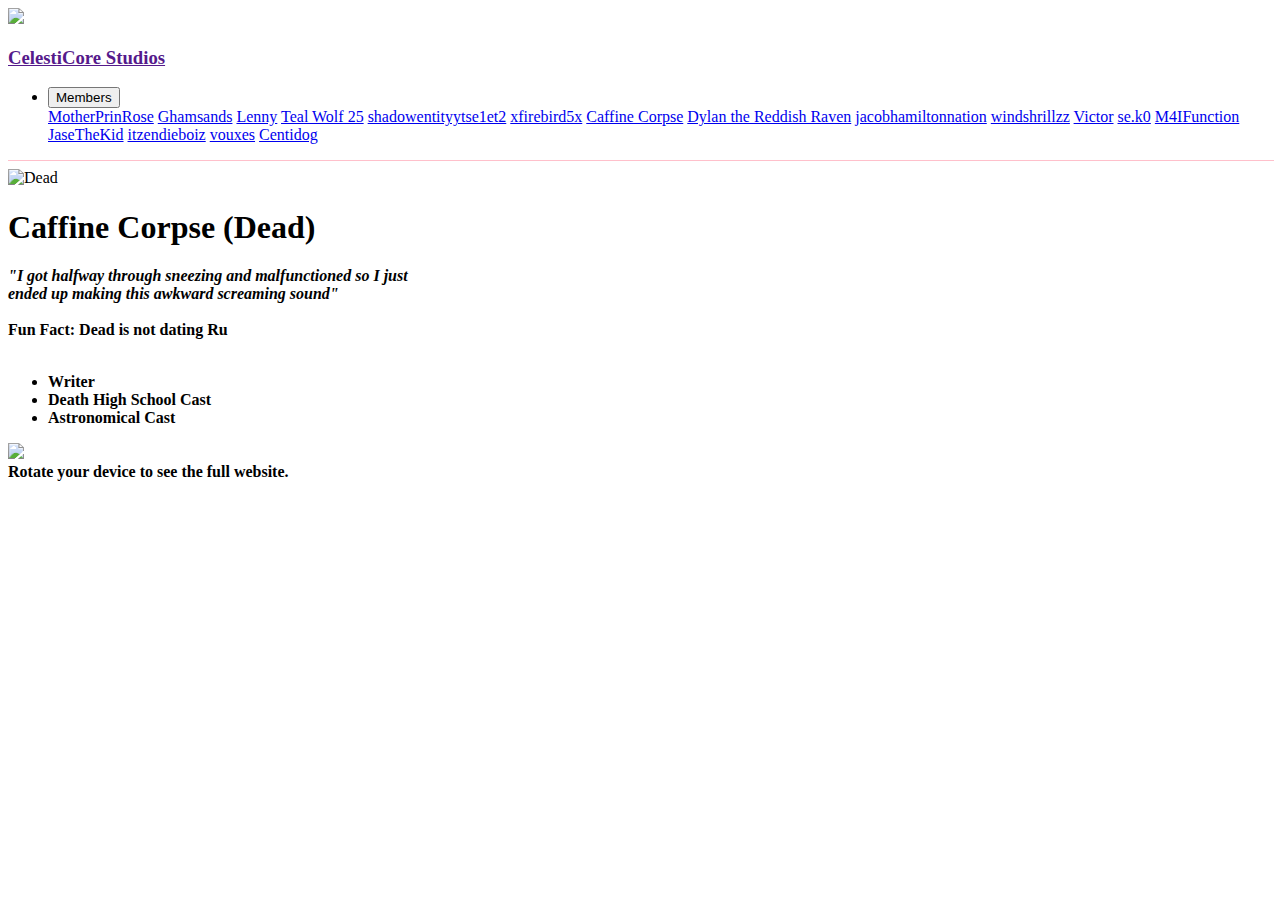
==== member/dead.html @ f63c673e "Add Dead's page" ====
<!DOCTYPE html>
<html lang="en">

<head>
    <link rel="icon" href="./images/logo.png">
    <link rel="stylesheet" href="./main.css">
    <link rel="stylesheet" href="./members.css">
    <title>CelestiCore Studios</title>
    <meta name=”viewport” content="width=device-width, initial-scale=1">
    <meta name="author" content="Teal Wolf 25">
    <meta name="application-name" content="CelestiCore Studios">
    <meta name="description" content="The website for CelestiCore Studios where you can learn about characters, join our Discord and Find all our videos in one list.">
    <meta name="url" content="https://celesticore.tw25.net">
    <meta property="og:image" content="https://celesticore.tw25.net/images/logo.png" />
    <meta name="theme-color" content="#FF9AE9">
</head>

<body>
    <div class="nav-menu">
        <header>
            <a href="" class="logo-link">
                <img src="./images/logo.png" class="logo">
                <h3 class="site-title">CelestiCore Studios</h3>
            </a>
            <ul class="menu">
                <li class="menu">
                    <div class="menu-dropdown">
                        <button class="dropbtn">Members</button>
                        <div class="members">
                            <a href="member/prin" class="menu-link-drop">MotherPrinRose</a>
                            <a href="member/ghamsands" class="menu-link-drop">Ghamsands</a>
                            <a href="member/len" class="menu-link-drop">Lenny</a>
                            <a href="https://www.tw25.net/celesticore-about" class="menu-link-drop">Teal Wolf 25</a>
                            <a href="member/ethan" class="menu-link-drop">shadowentityytse1et2</a>
                            <a href="member/asher" class="menu-link-drop">xfirebird5x</a>
                            <a href="member/dead" class="menu-link-drop">Caffine Corpse</a>
                            <a href="member/dylan" class="menu-link-drop">Dylan the Reddish Raven</a>
                            <a href="member/jules" class="menu-link-drop">jacobhamiltonnation</a>
                            <a href="member/winnie" class="menu-link-drop">windshrillzz</a>
                            <a href="member/victor" class="menu-link-drop">Victor</a>
                            <a href="member/rushen" class="menu-link-drop">se.k0</a>
                            <a href="member/mal" class="menu-link-drop">M4IFunction</a>
                            <a href="member/jase" class="menu-link-drop">JaseTheKid</a>
                            <a href="member/endie" class="menu-link-drop">itzendieboiz</a>
                            <a href="member/steff" class="menu-link-drop">vouxes</a>
                            <a href="member/centi" class="menu-link-drop">Centidog</a>
                        </div>
                    </div>
                </li>
            </ul>
        </header>
        <hr width="100%" size="1" color="pink">
    </div>
    <div class="outer-container">
        <div class="content-container">
            <div class="image-section">
                <img src="./images/member/dead.png" class="home-image" alt="Dead">
            </div>
            <div class="text-social">
            <div class="text-section">
                <h1>Caffine Corpse (Dead)</h1>
                <p>
                    <b><i>"I got halfway through sneezing and malfunctioned so I just<br> ended up making this awkward screaming sound"</i><br><br>

                        Fun Fact: Dead is not dating Ru<br><br>
                </p>
                <ul>
                    <li>Writer</li>
                    <li>Death High School Cast</li>
                    <li>Astronomical Cast</li>
                </ul>
            </div>
            <div class="social">
                <a href="https://www.youtube.com/@Caffinecorpse">
                    <img src="https://yt3.googleusercontent.com/Bg5wS82KGryRmcsn1YbPThtbXoTmj2XJ9_7LmuE2RF6wbKJBkovfRypbSz6UD3gEu_nHiwGZtQ=s160-c-k-c0x00ffffff-no-rj" class="social-img">
                </a>
            </div>
        </div>
        </div>
        <footer class="mobile-notice">Rotate your device to see the full website.</footer>
</body>

</html>
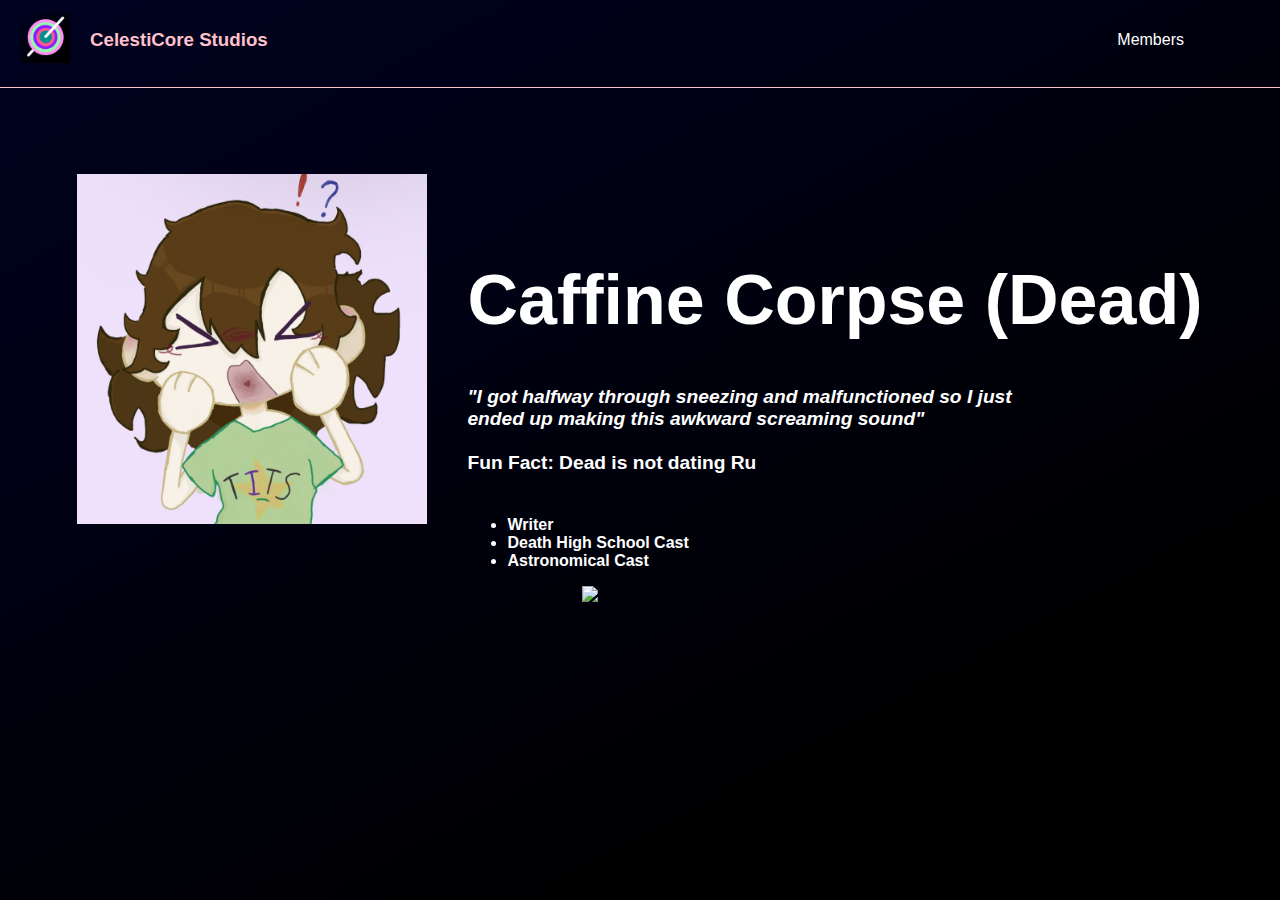
==== commit 47d5bc66: "fixed file references" ====
--- a/member/dead.html
+++ b/member/dead.html
@@ -2,9 +2,9 @@
 <html lang="en">
 
 <head>
-    <link rel="icon" href="./images/logo.png">
-    <link rel="stylesheet" href="./main.css">
-    <link rel="stylesheet" href="./members.css">
+    <link rel="icon" href="/images/logo.png">
+    <link rel="stylesheet" href="/main.css">
+    <link rel="stylesheet" href="/members.css">
     <title>CelestiCore Studios</title>
     <meta name=”viewport” content="width=device-width, initial-scale=1">
     <meta name="author" content="Teal Wolf 25">
@@ -19,7 +19,7 @@
     <div class="nav-menu">
         <header>
             <a href="" class="logo-link">
-                <img src="./images/logo.png" class="logo">
+                <img src="/images/logo.png" class="logo">
                 <h3 class="site-title">CelestiCore Studios</h3>
             </a>
             <ul class="menu">
@@ -54,7 +54,7 @@
     <div class="outer-container">
         <div class="content-container">
             <div class="image-section">
-                <img src="./images/member/dead.png" class="home-image" alt="Dead">
+                <img src="/images/member/dead.png" class="home-image" alt="Dead">
             </div>
             <div class="text-social">
             <div class="text-section">
--- a/main.css
+++ b/main.css
@@ -0,0 +1,181 @@
+html,
+body {
+    background-image: url("images/website_bg.png");
+    font-family: 'Comic Sans', 'Open Sans', 'Lucida Sans', 'Lucida Sans Regular', 'Lucida Grande', 'Lucida Sans Unicode', 'Geneva', 'Verdana', sans-serif;
+    background-repeat: no-repeat;
+    background-size: cover;
+    background-position: center;
+    background-attachment: fixed;
+    margin: 0;
+    /* Ugly fix for vertical scrollbar on Chromium Based Browsers */
+    overflow-x: hidden;
+}
+
+p {
+    color: #ffffff;
+}
+
+h1 {
+    color: #ffffff;
+}
+
+h2 {
+    color: #ffffff;
+}
+
+ul li {
+    color: #ffffff;
+}
+
+footer {
+    color: #ffffff;
+    text-align: center;
+}
+
+.menu {
+    list-style-type: none;
+    margin: 0;
+    padding: 0;
+    display: flex;
+    text-align: right;
+    list-style: none;
+}
+
+ul.menu li {
+    color: #ffffff;
+    margin-left: 20px;
+    margin-right: 60px;
+}
+
+a.menu-link {
+    color: #ffffff;
+    text-decoration: none;
+
+}
+
+.menu-button {
+    background-color: #00000000;
+    border: none;
+}
+
+img.logo {
+    margin-top: -1%;
+}
+
+.center {
+    margin: 0 auto;
+    text-align: center;
+}
+
+header {
+    display: flex;
+    justify-content: space-between;
+    align-items: center;
+    padding: 10px 20px;
+    width: 100hv;
+    z-index: 10;
+    margin: 0;
+}
+
+.logo-link {
+    display: flex;
+    align-items: center;
+    white-space: nowrap;
+    text-decoration: none;
+}
+
+.logo {
+    margin-right: 0px;
+    padding-right: 20px;
+}
+
+.site-title {
+    color: pink;
+    float: right;
+}
+
+.menu-dropdown {
+    position: relative;
+    display: inline-block;
+}
+
+.dropbtn {
+    padding: 16px;
+    border: none;
+    background-color: #00000000;
+}
+
+.members {
+    display: none;
+    position: absolute;
+    z-index: 1;
+}
+
+.menu-link-drop {
+    padding: 12px 16px;
+    text-decoration: none;
+}
+
+@media (orientation: portrait) {
+    .site-title {
+        font-size: 50px;
+    }
+
+    .menu-link {
+        font-size: 50px;
+    }
+
+    .logo {
+        width: 150px;
+        height: 150px;
+    }
+
+    .dropbtn {
+        font-size: 50px;
+        color: #ffffff00;
+        display: none;
+    }
+
+    .members {
+        background-color: #00000000;
+    }
+
+    .menu-link-drop {
+        color: #ffffff00;
+        display: none;
+    }
+}
+
+@media (orientation: landscape) {
+    .menu-link {
+        font-size: 16px;
+    }
+
+    .logo {
+        width: 50px;
+        height: 50px;
+    }
+
+    .dropbtn {
+        font-size: 16px;
+        color: #ffffff;
+    }
+
+    .members {
+        font-size: 16px;
+        background-color: #ff6af37f;
+    }
+
+    .menu-link-drop {
+        color: #ffffff;
+        display: block;
+    }
+
+    .menu-link-drop:hover {
+        color: skyblue;
+    }
+
+    .menu-dropdown:hover .members {
+        display: block;
+    }
+}--- a/members.css
+++ b/members.css
@@ -0,0 +1,110 @@
+h1 {
+    font-family: 'Tofu', 'Comic Sans', 'Open Sans', sans-serif;
+}
+
+.mobile-notice {
+    color: pink;
+}
+
+.outer-container {
+    justify-content: center;
+    align-items: center;
+    height: 100%;
+    width: 100%;
+}
+
+.content-container {
+    display: flex;
+    justify-content: space-between;
+    align-items: center;
+}
+
+.home-image {
+    object-fit: contain;
+
+}
+.social-img {
+    width: auto;
+}
+
+.text-social {
+    flex:auto;
+    flex-direction: column;
+}
+
+a {
+    text-decoration: none;
+    color: palevioletred;
+}
+
+@media (orientation: landscape) {
+    .outer-container {
+        display: flex;
+    }
+
+    .text-section {
+        padding-left: 40px;
+        padding-top: 15%;
+    }
+    .home-image {
+        height: 350px;
+        width: 350px;
+    }
+    h1 {
+        font-size: 70px;
+    }
+
+    p {
+        font-size: larger;
+    }
+    .social-img {
+        height: 50px;
+    }
+    .social {
+        padding-left: 20%;
+    }
+
+    .mobile-notice {
+        color: #00000000;
+        font-size: 0px;
+    }
+}
+
+@media (orientation: portrait) {
+    .outer-container {
+        display: block;
+    }
+
+    .content-container {
+        flex-direction: column;
+    }
+
+    .text-section {
+        padding-left: 0;
+        padding-top: 10%;
+    }
+    .home-image {
+        height: 768px;
+        width:768px;
+        padding-left: 0;
+    }
+    h1 {
+        font-size: 140px;
+        text-align: center;
+    }
+    p {
+        font-size: 210%;
+        text-align: center;
+    }
+
+    .social-img {
+        height: 200px;
+    }
+
+    .social {
+        padding-left: 40%;
+    }
+    .mobile-notice {
+        font-size: 48px;
+    }
+}